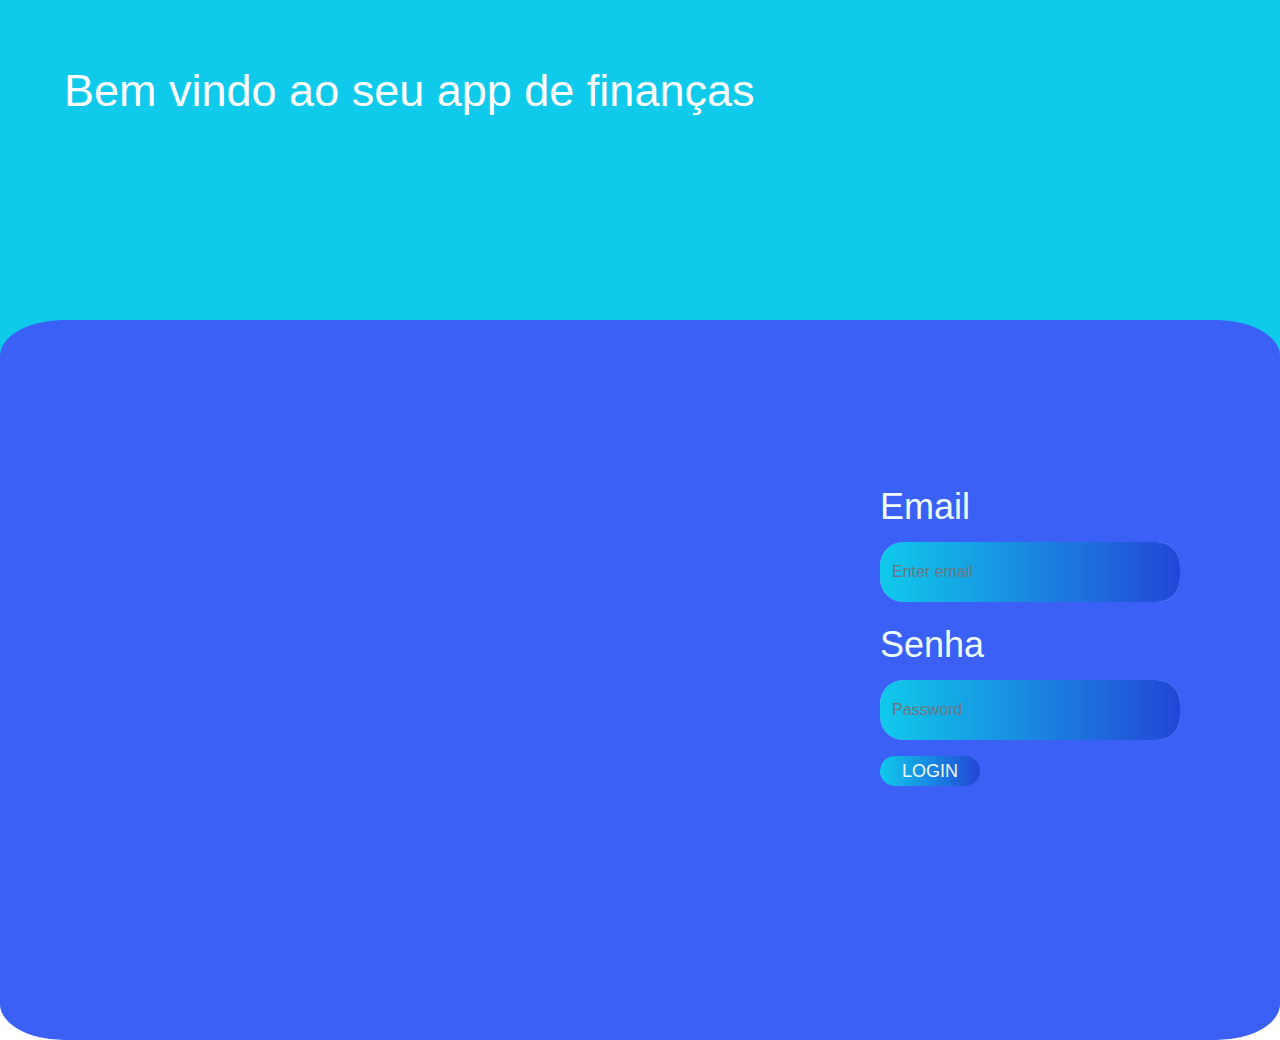
==== index.html @ 6ff5e58d "Uploading app" ====
<!DOCTYPE html>
<html lang="pt-br">
<head>
    <meta charset="UTF-8">
    <meta http-equiv="X-UA-Compatible" content="IE=edge">
    <meta name="viewport" content="width=device-width, initial-scale=1.0">
    <link rel="stylesheet" href="css/all.css">
    <link rel="stylesheet" href="plugins/bootstrap-4.3.1-dist/css/bootstrap.min.css">
    <link rel="stylesheet" href="plugins/fontawesome-free-5.9.0-web/css/all.min.css ">
    <title>App Fintech</title>
</head>
<body>
    <div class="login">
        <h2 class="login-text">Bem vindo ao seu app de finanças</h2>     
    </div>
    <div class="login-form">
        <div class="login-form-wrapper">
            <form>
                <div class="form-group">
                  <label for="email">Email</label>
                  <input type="email" class="form-control" id="email" aria-describedby="emailHelp" placeholder="Enter email">
                </div>
                <div class="form-group">
                  <label for="senha">Senha</label>
                  <input type="password" class="form-control" id="senha" placeholder="Password">
                </div>
                <button type="button" class="btn">LOGIN</button>
            </form>    
        </div>
    </div>
    <script src="plugins/bootstrap-4.3.1-dist/js/bootstrap.min.js"></script>
    <script src="plugins/fontawesome-free-5.9.0-web/js/all.min.js"></script>
    <script>
        let button = document.querySelector('form .btn')
        button.addEventListener("click", () => {
            location.href = "dashboard.html"
        })
    </script>
</body>
</html>
---- css/all.css ----
@import 'reset.css';
@import 'login.css';
@import 'dash.css';
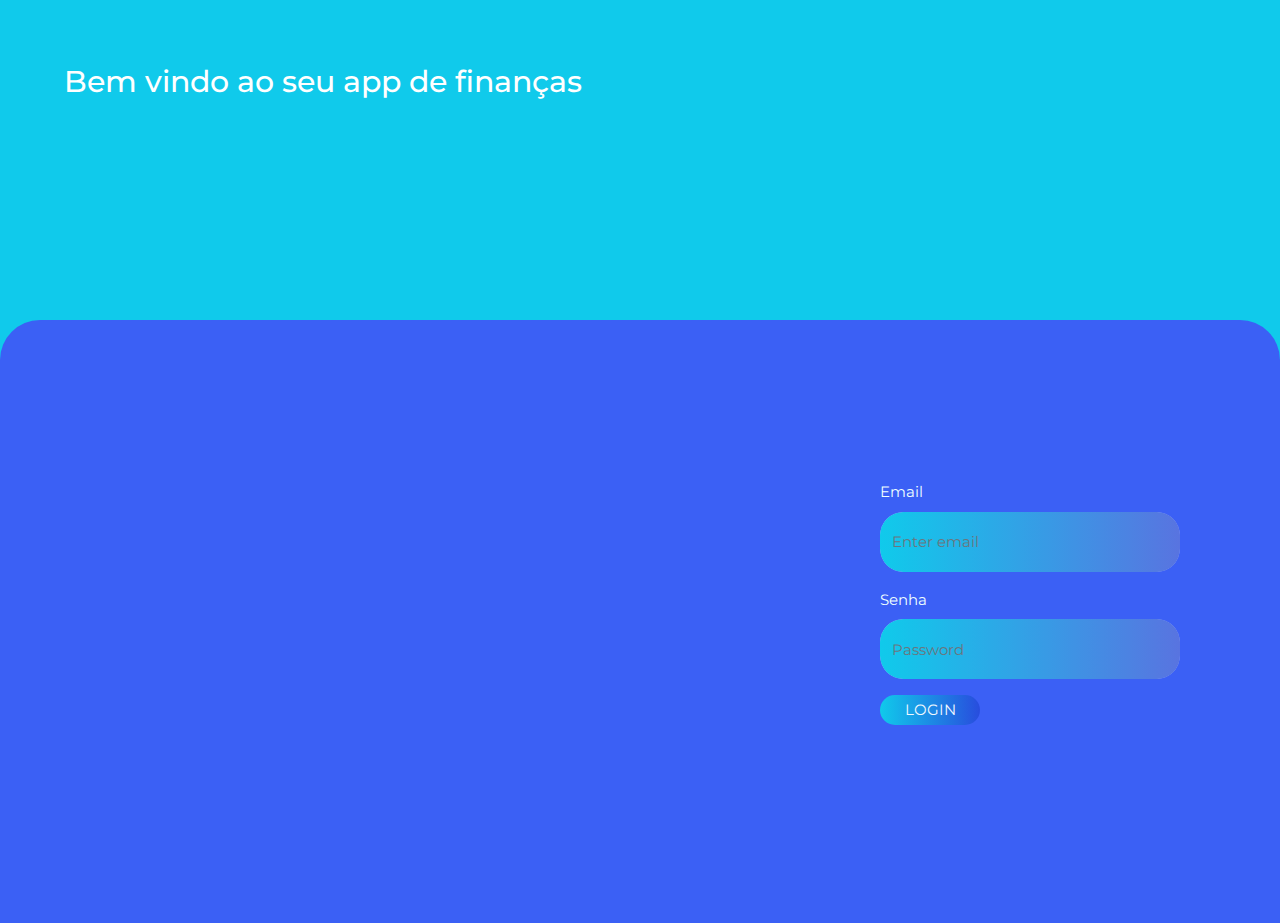
==== commit 1ff41537: "Uploading app" ====
--- a/index.html
+++ b/index.html
@@ -7,6 +7,7 @@
     <link rel="stylesheet" href="css/all.css">
     <link rel="stylesheet" href="plugins/bootstrap-4.3.1-dist/css/bootstrap.min.css">
     <link rel="stylesheet" href="plugins/fontawesome-free-5.9.0-web/css/all.min.css ">
+    <link href="https://fonts.googleapis.com/css2?family=Montserrat:wght@100;200;300;400;500;600;700;800;900&display=swap" rel="stylesheet">
     <title>App Fintech</title>
 </head>
 <body>
